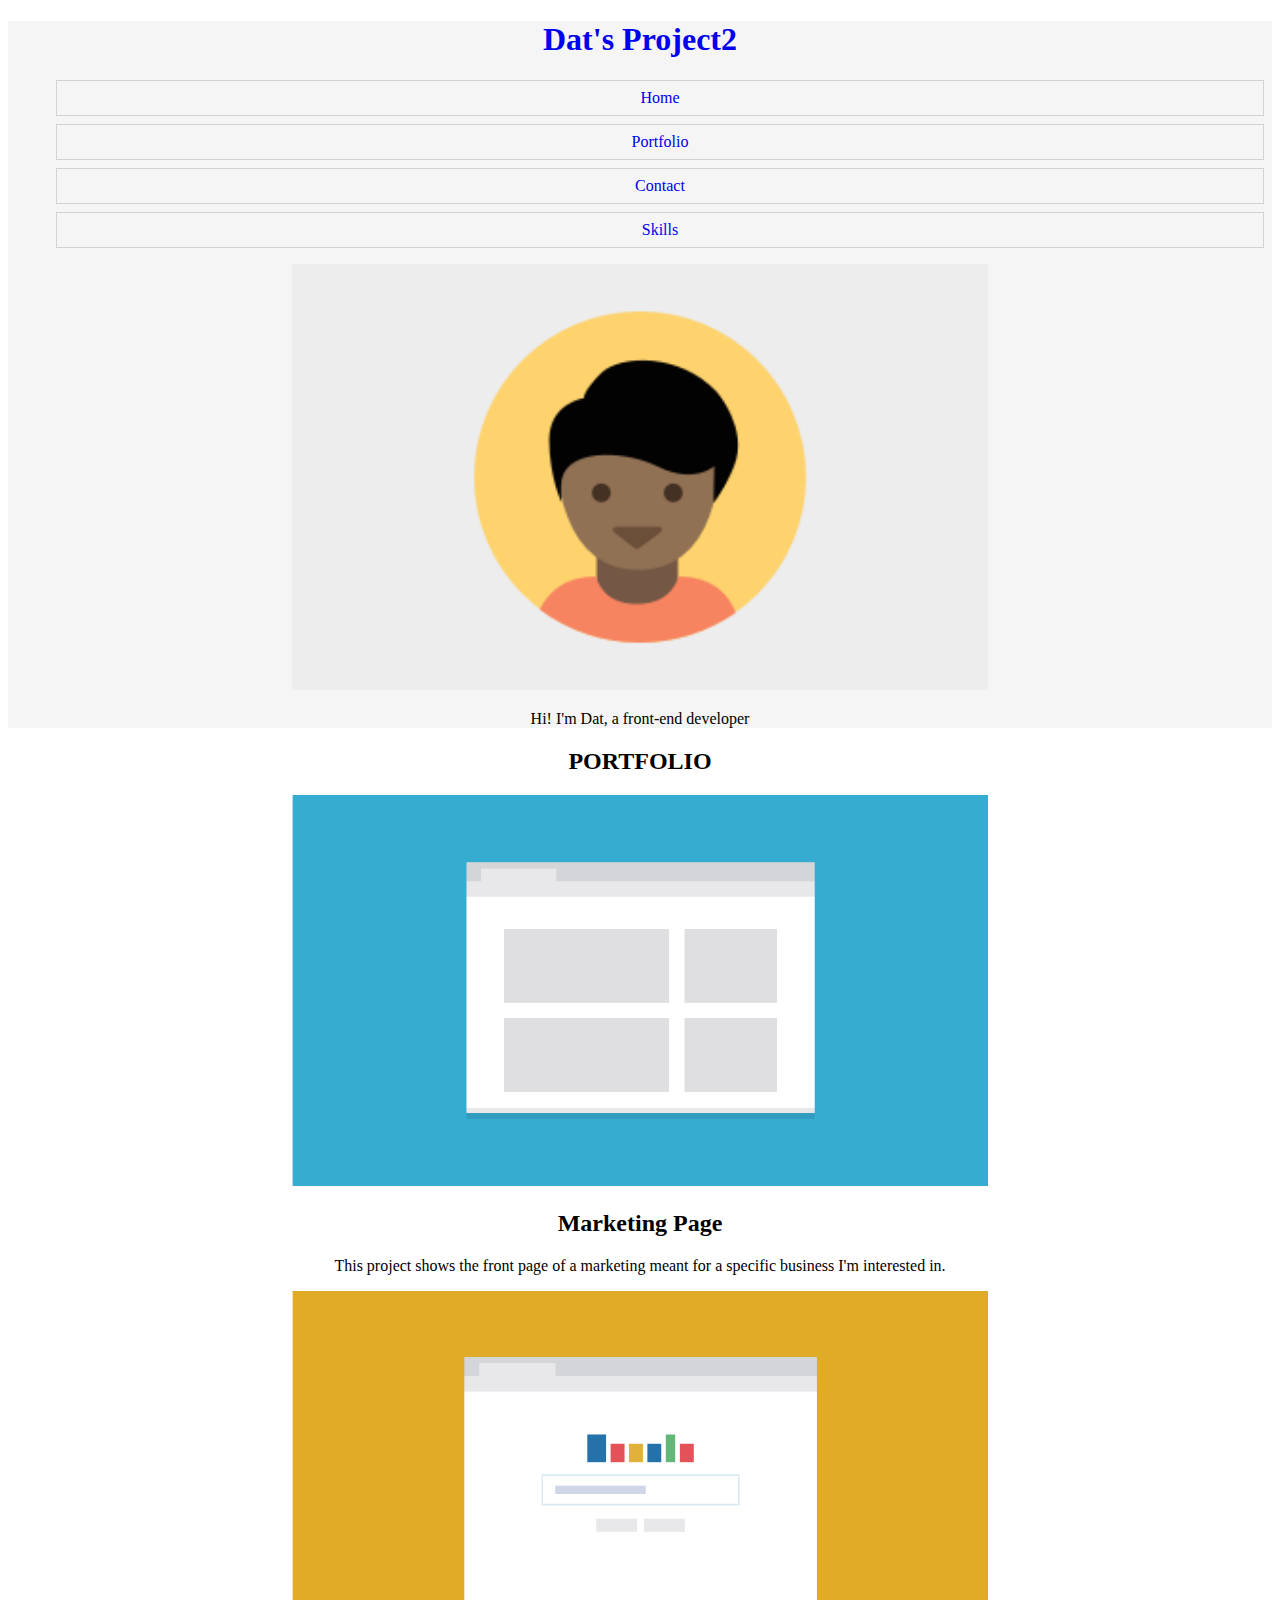
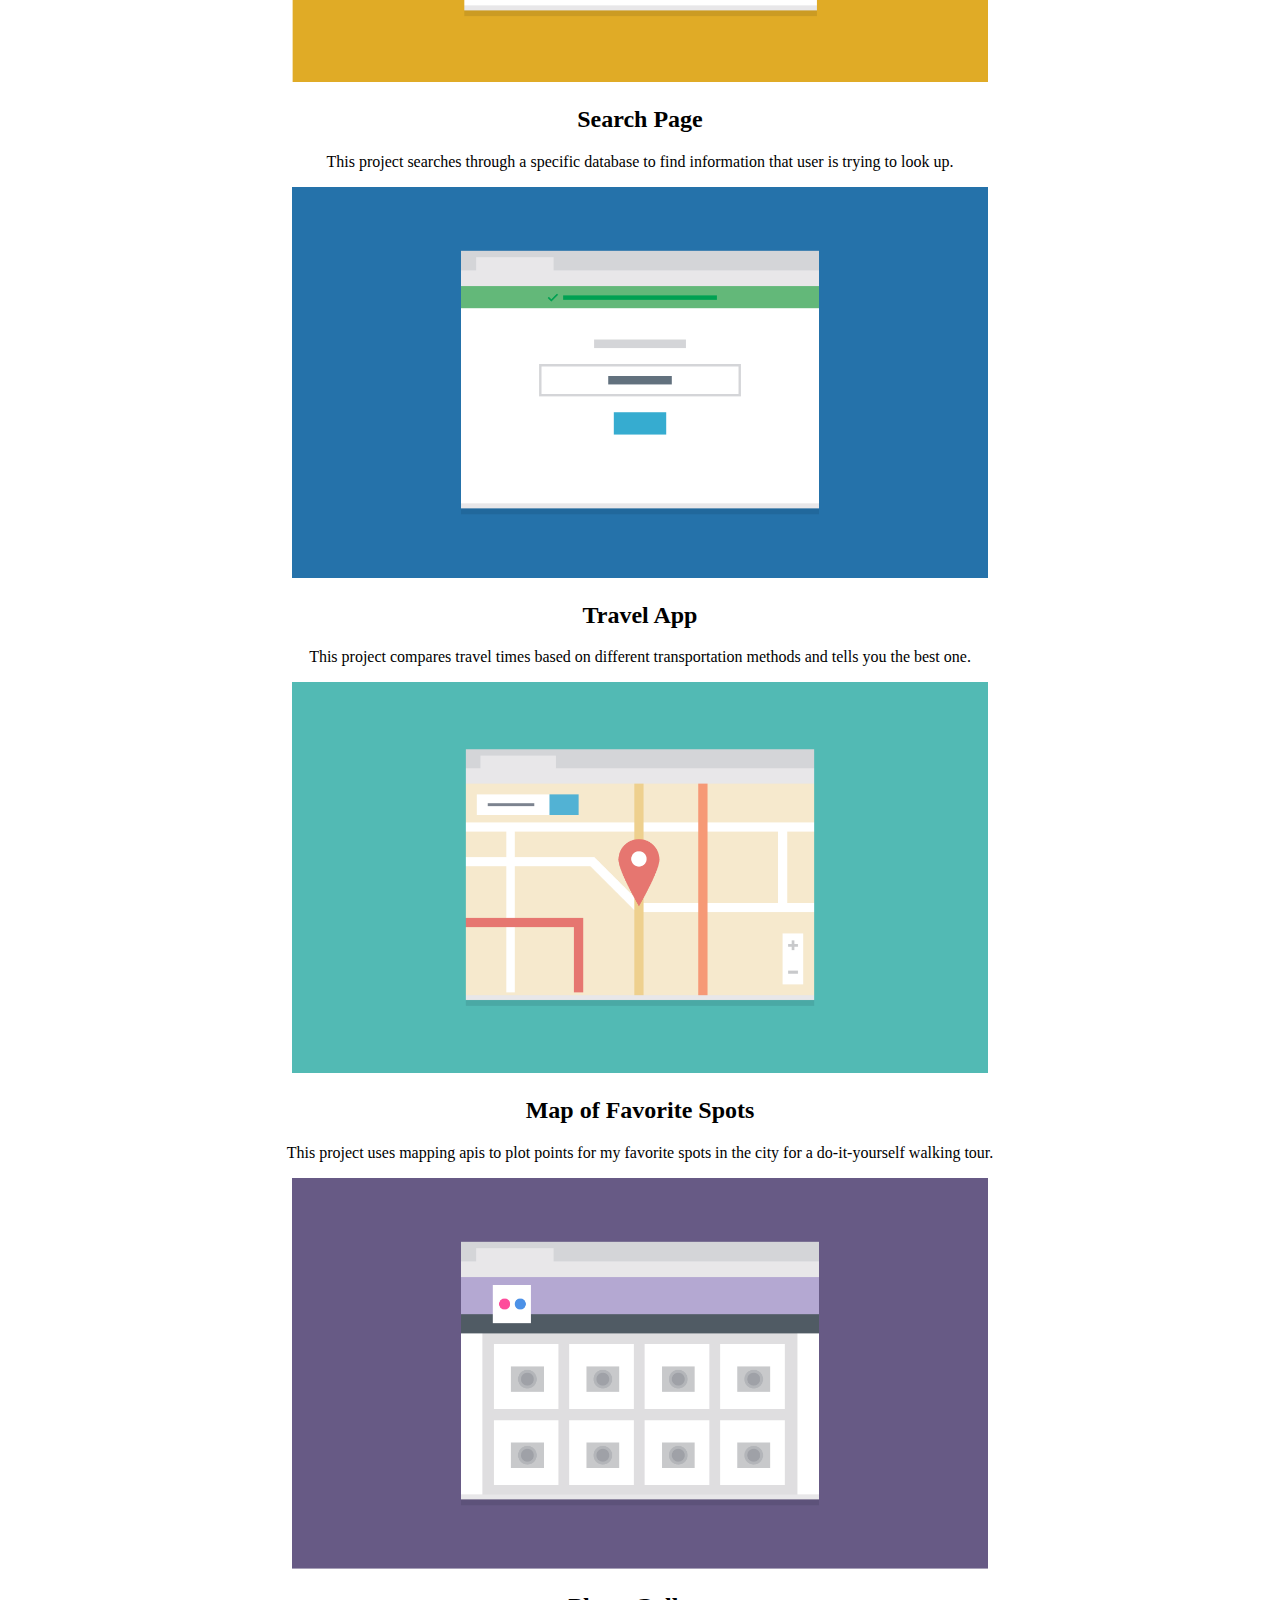
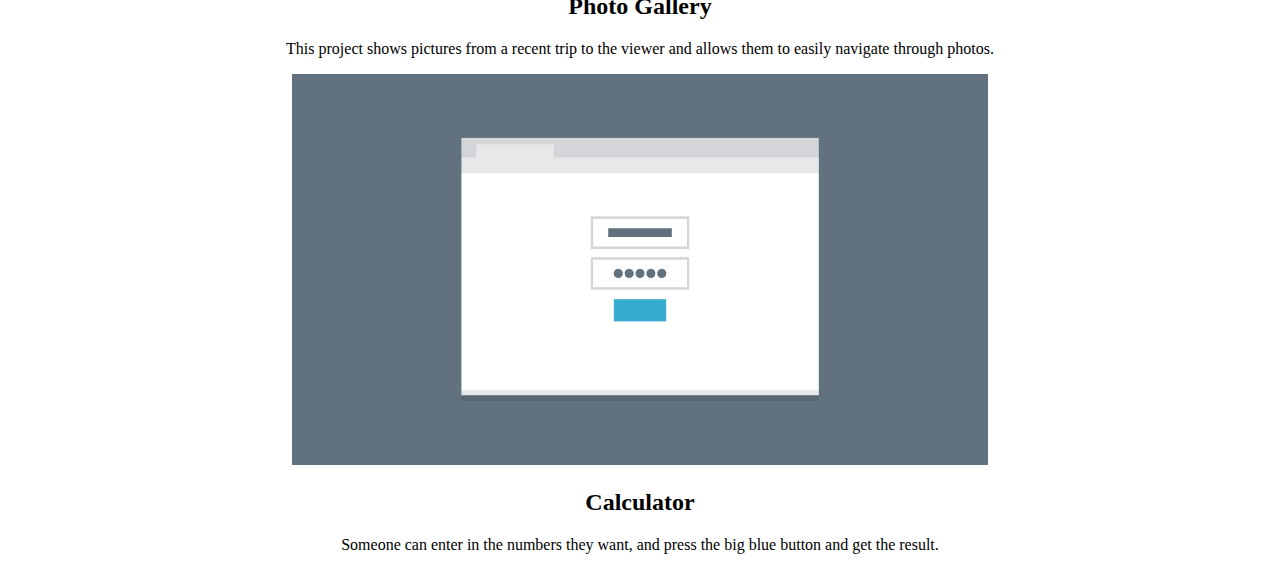
==== Project2-Responsive-layout/index.html @ bc263bbc "Demo" ====
<!DOCTYPE html>
<html lang="en">
<head>
    <meta charset="UTF-8">
    <meta name="viewport" content="width=device-width, initial-scale=1.0">
    <link rel = "stylesheet" type = "text/css" href = "css/style.css" />
    <title>Responsive-Layout-Project2</title>
</head>
<body>
   <header class="head">
    <h1 class="name"><a href="#">Dat's Project2</a></h1>
    <ul class="main-nav">
        <li><a href="#">Home</li>
        <li><a href="#">Portfolio</a></li>
        <li><a href="#">Contact</a></li>
        <li><a href="#">Skills</a></li>
    </ul>
    <img src="images/responsive-layout-profile.png" alt="Profile's picture">
    <p>Hi! I'm Dat, a front-end developer</p>
   </header>

   <main class="col">
    <h2>PORTFOLIO</h2>
    
    <div>
        <img src="images/portfolio-1.png" alt="Marketing">
        <h2>Marketing Page</h2>
        <p>This project shows the front page of a marketing meant for a specific business I'm interested in.</p>
    </div>

    <div>
        <img src="images/portfolio-2.png" alt="Search"/>
        <h2>Search Page</h2>
        <p>This project searches through a specific database to find information that user is trying to look up.</p>
        </div>

    <div>
        <img src="images/portfolio-3.png" alt="Travel"/>
        <h2>Travel App</h2>
        <p>This project compares travel times based on different transportation methods and tells you the best one.</p>
    </div>

    <div>
        <img src="images/portfolio-4.png" alt="Map"/>
        <h2>Map of Favorite Spots</h2>
        <p>This project uses mapping apis to plot points for my favorite spots in the city for a do-it-yourself walking tour.</p>
    </div>

    <div>
        <img src="images/portfolio-5.png" alt="Gallery"/>
        <h2>Photo Gallery</h2>
        <p>This project shows pictures from a recent trip to the viewer and allows them to easily navigate through photos.</p>
    </div>    

    <div>
        <img src="images/portfolio-6.png" alt="Calculator"/>
        <h2>Calculator</h2>
        <p>Someone can enter in the numbers they want, and press the big blue button and get the result.</p>
    </div>
   </main>

   <footer>


   </footer>
</body>
</html>
---- Project2-Responsive-layout/css/style.css ----
header {
   background-color:#F5F5F5;
   text-align:center;
}

.main-nav li {
   display: block;
   padding: 0.5rem;
   border: lightgray solid 1px;
   margin: 0.5rem;
}

a:link {
   text-decoration: none;
}

img {
   width: 55%;
   height: auto;
 }
.col {
   text-align: center;
}
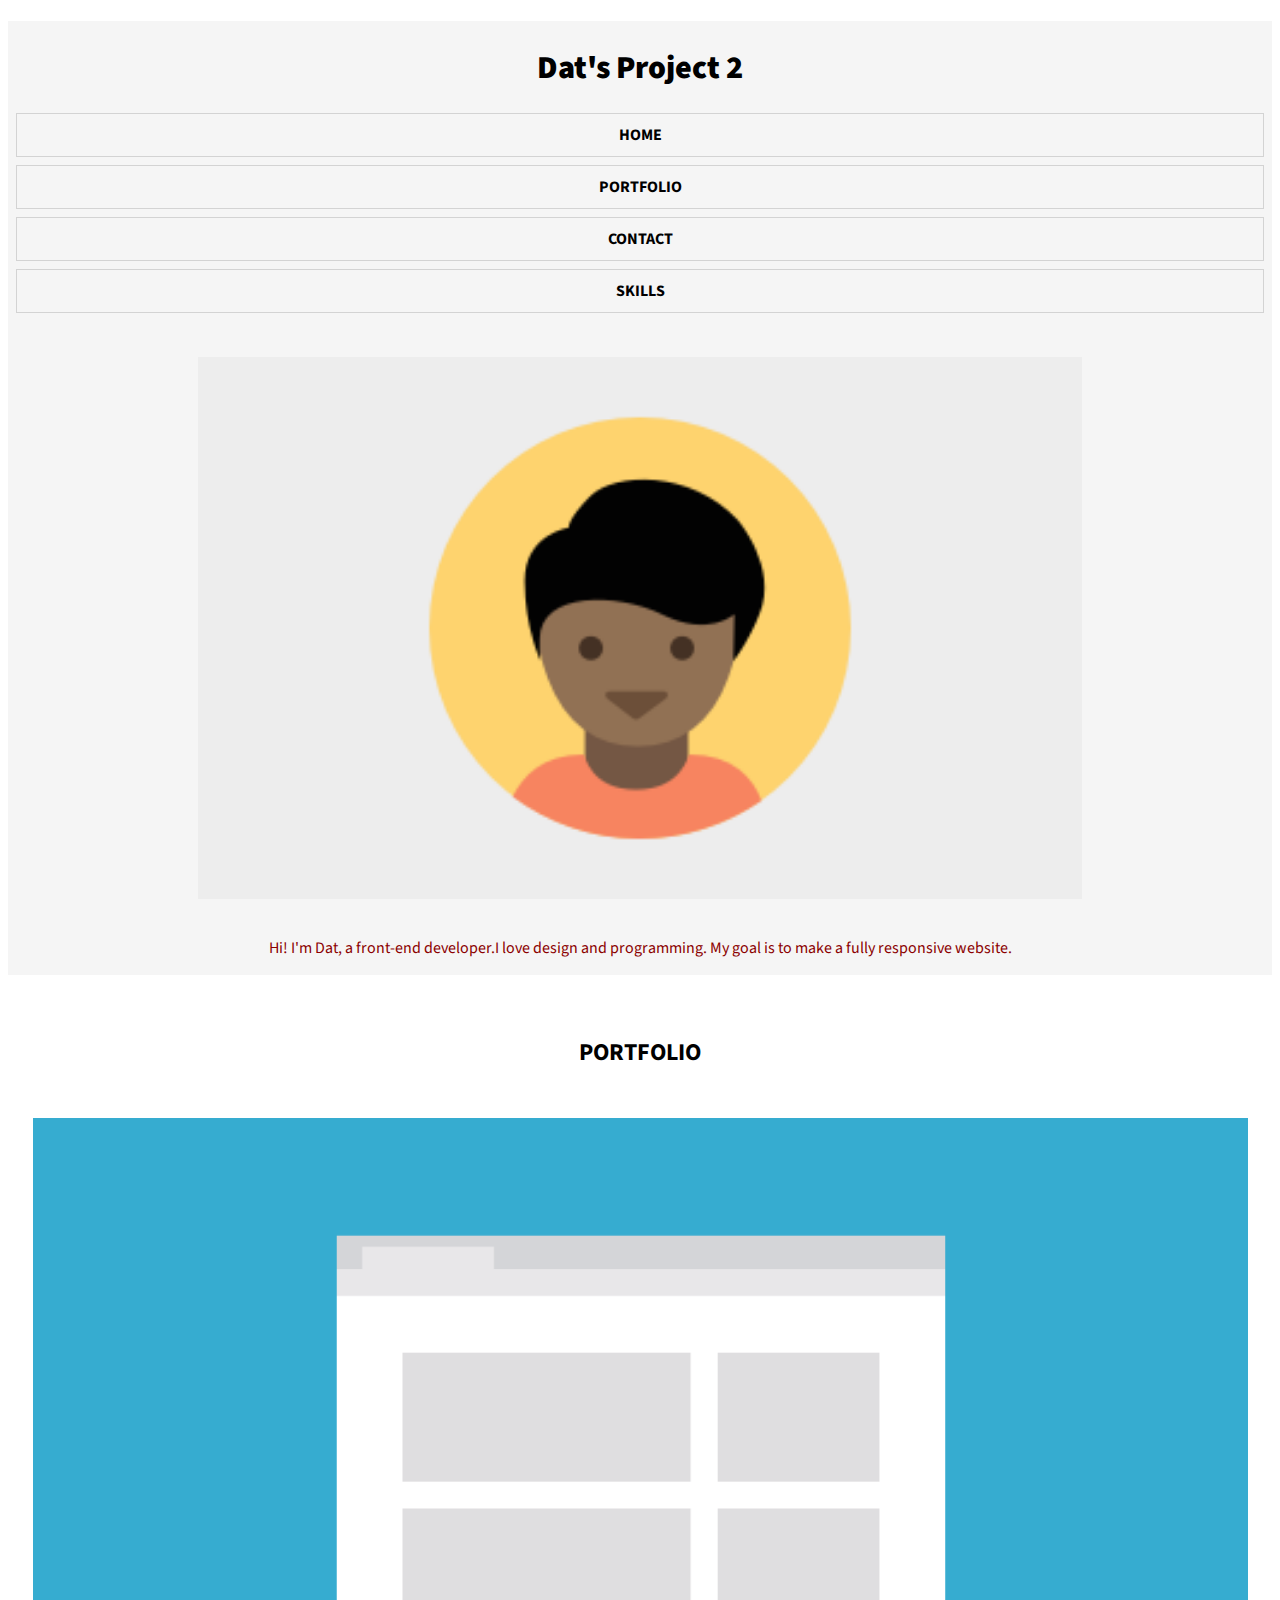
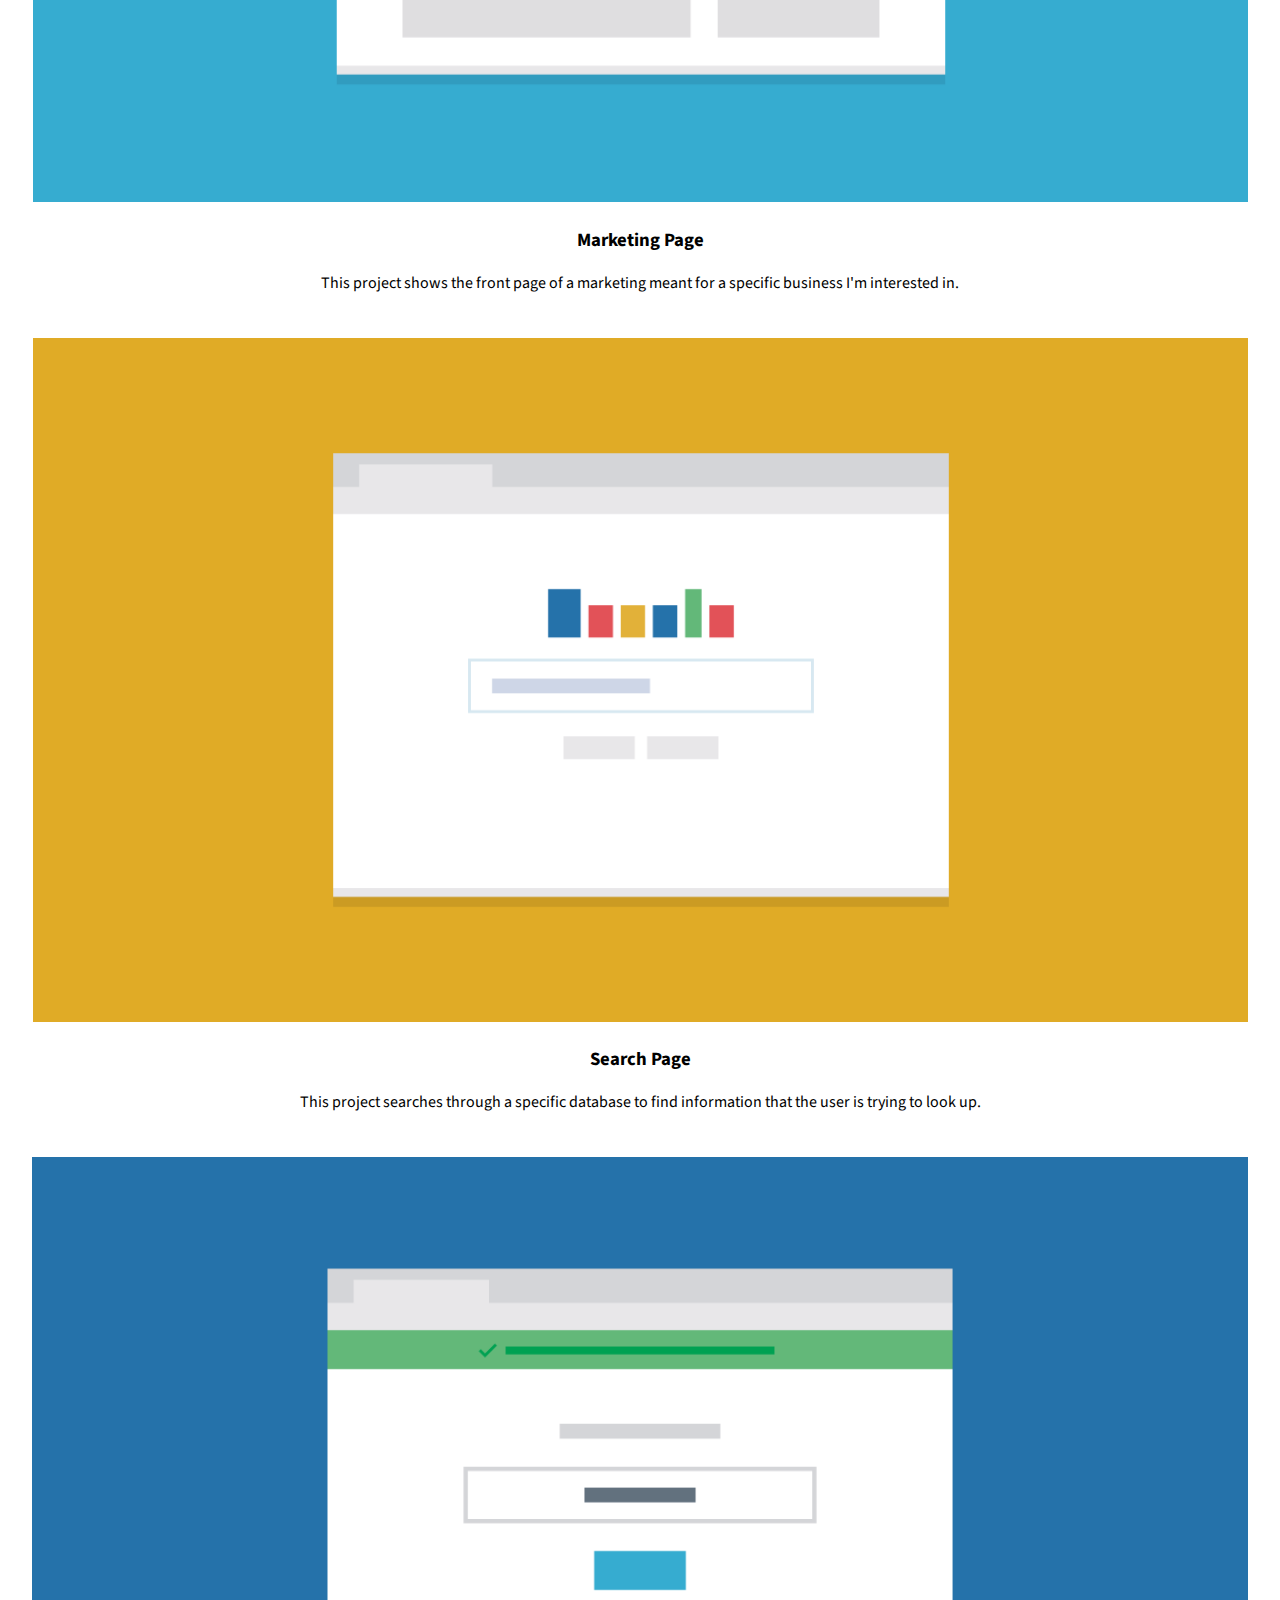
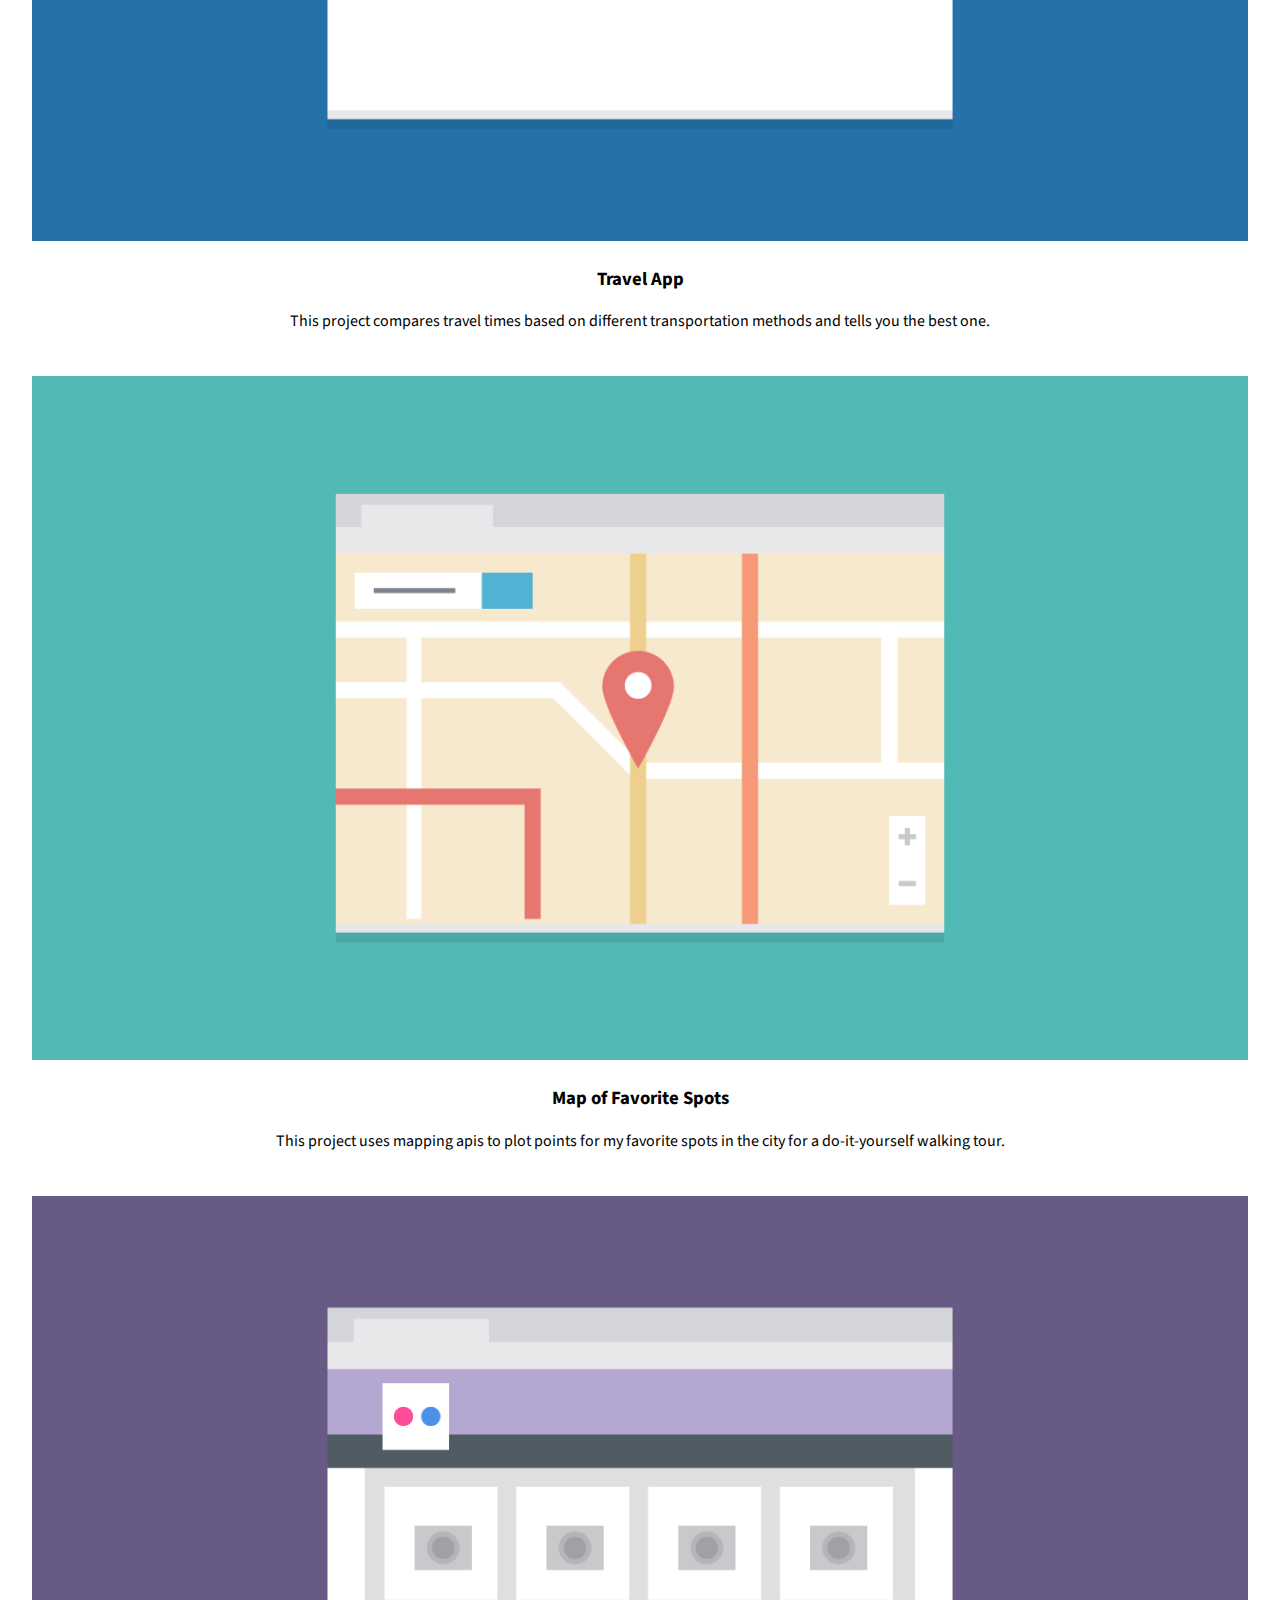
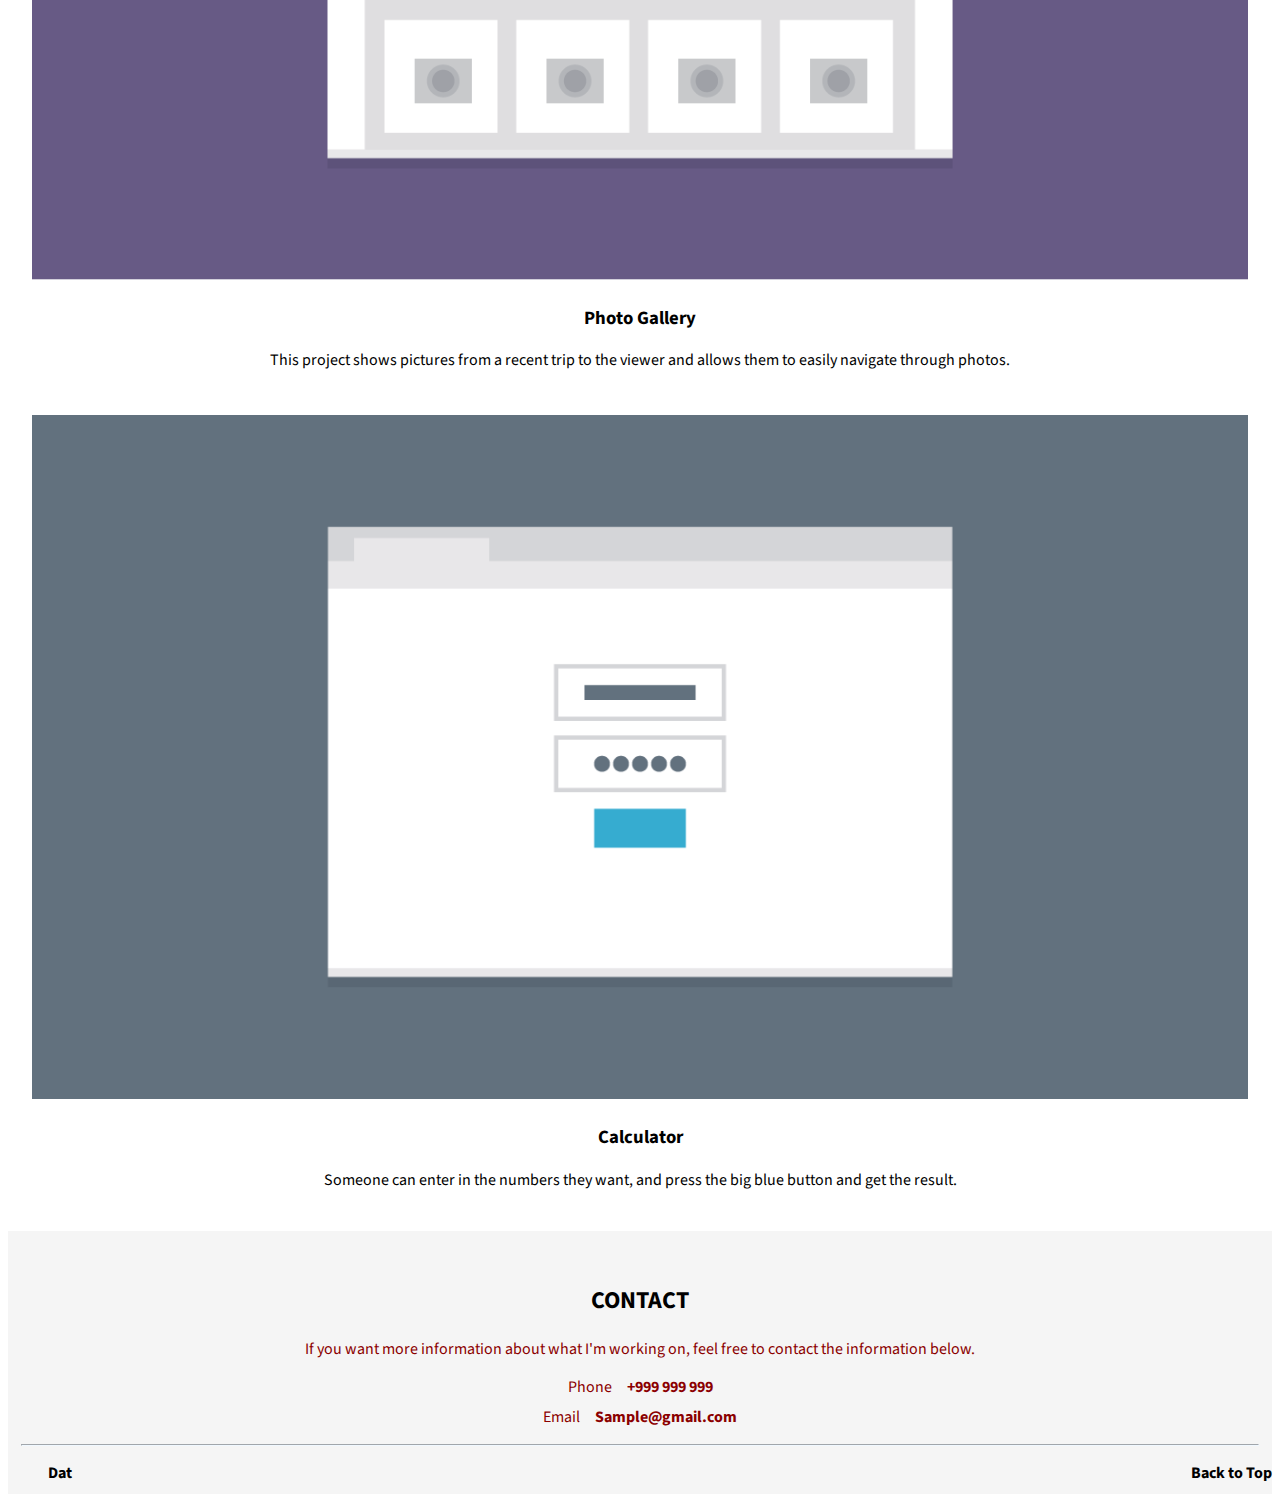
==== commit 5153ace3: "Moblie done" ====
--- a/Project2-Responsive-layout/index.html
+++ b/Project2-Responsive-layout/index.html
@@ -3,65 +3,89 @@
 <head>
     <meta charset="UTF-8">
     <meta name="viewport" content="width=device-width, initial-scale=1.0">
+    <link href="https://fonts.googleapis.com/css2?family=Source+Sans+Pro&display=swap" rel="stylesheet">
     <link rel = "stylesheet" type = "text/css" href = "css/style.css" />
     <title>Responsive-Layout-Project2</title>
 </head>
 <body>
    <header class="head">
-    <h1 class="name"><a href="#">Dat's Project2</a></h1>
-    <ul class="main-nav">
-        <li><a href="#">Home</li>
-        <li><a href="#">Portfolio</a></li>
-        <li><a href="#">Contact</a></li>
-        <li><a href="#">Skills</a></li>
-    </ul>
-    <img src="images/responsive-layout-profile.png" alt="Profile's picture">
-    <p>Hi! I'm Dat, a front-end developer</p>
+    <div class="container">
+        <h1 class="name"><a href="#">Dat's Project 2</a></h1>
+            <nav>
+                <ul class="main-nav">
+                    <li><a href="#">HOME</li>
+                    <li><a href="#">PORTFOLIO</a></li>
+                    <li><a href="#">CONTACT</a></li>
+                    <li><a href="#">SKILLS</a></li>
+                </ul>
+            </nav>
+        <section class="Personal">    
+            <img class="profileImg" src="images/responsive-layout-profile.png" alt="Profile's picture">
+            <p class="aboutMe">Hi! I'm Dat, a front-end developer.I love design and programming. My goal is to make a fully responsive website.</p>
+        </section>   
+    </div>
    </header>
 
    <main class="col">
     <h2>PORTFOLIO</h2>
     
-    <div>
-        <img src="images/portfolio-1.png" alt="Marketing">
-        <h2>Marketing Page</h2>
-        <p>This project shows the front page of a marketing meant for a specific business I'm interested in.</p>
-    </div>
+    <div class="container">
+        <section >
+            <img src="images/portfolio-1.png" alt="Marketing">
+            <h3>Marketing Page</h3>
+            <p>This project shows the front page of a marketing meant for a specific business I'm interested in.</p>
+        </section>
+        
+        <section>
+            <img src="images/portfolio-2.png" alt="Search"/>
+            <h3>Search Page</h3>
+            <p>This project searches through a specific database to find information that the user is trying to look up.</p>
+        </section>
 
-    <div>
-        <img src="images/portfolio-2.png" alt="Search"/>
-        <h2>Search Page</h2>
-        <p>This project searches through a specific database to find information that user is trying to look up.</p>
-        </div>
+        <section>
+            <img src="images/portfolio-3.png" alt="Travel"/>
+            <h3>Travel App</h3>
+            <p>This project compares travel times based on different transportation methods and tells you the best one.</p>
+        </section>
 
-    <div>
-        <img src="images/portfolio-3.png" alt="Travel"/>
-        <h2>Travel App</h2>
-        <p>This project compares travel times based on different transportation methods and tells you the best one.</p>
-    </div>
+        <section>
+            <img src="images/portfolio-4.png" alt="Map"/>
+            <h3>Map of Favorite Spots</h3>
+            <p>This project uses mapping apis to plot points for my favorite spots in the city for a do-it-yourself walking tour.</p>
+        </section>
 
-    <div>
-        <img src="images/portfolio-4.png" alt="Map"/>
-        <h2>Map of Favorite Spots</h2>
-        <p>This project uses mapping apis to plot points for my favorite spots in the city for a do-it-yourself walking tour.</p>
-    </div>
+        <section>
+            <img src="images/portfolio-5.png" alt="Gallery"/>
+            <h3>Photo Gallery</h3>
+            <p>This project shows pictures from a recent trip to the viewer and allows them to easily navigate through photos.</p>
+        </section>
 
-    <div>
-        <img src="images/portfolio-5.png" alt="Gallery"/>
-        <h2>Photo Gallery</h2>
-        <p>This project shows pictures from a recent trip to the viewer and allows them to easily navigate through photos.</p>
-    </div>    
-
-    <div>
-        <img src="images/portfolio-6.png" alt="Calculator"/>
-        <h2>Calculator</h2>
-        <p>Someone can enter in the numbers they want, and press the big blue button and get the result.</p>
+        <section>
+            <img src="images/portfolio-6.png" alt="Calculator"/>
+            <h3>Calculator</h3>
+            <p>Someone can enter in the numbers they want, and press the big blue button and get the result.</p>
+        </section>
     </div>
    </main>
 
-   <footer>
-
-
+   <footer class="foot">
+    <h2>CONTACT</h2>
+        <p class ="colorOfFoot pPadding">If you want more information about what I'm working on, feel free to contact the information below.</p>
+        <nav>
+            <ul class="foot-nav colorOfFoot">
+                <li>Phone &nbsp &nbsp <span class ="phone">+999 999 999</span></li>
+                <li>Email &nbsp &nbsp <span class ="email">Sample@gmail.com</span></li>   
+            </ul>
+        </nav>
+    <hr id="line">
+        <section>
+            <nav>
+                <ul class ="lastSection" >
+                    <li id="leftside"><a href="#"></a>Dat</li>
+                    <li id = "rightside"><a href="#"></a>Back to Top</li>
+                </ul>
+            </nav>
+        </section>
    </footer>
 </body>
 </html>--- a/Project2-Responsive-layout/css/style.css
+++ b/Project2-Responsive-layout/css/style.css
@@ -1,23 +1,103 @@
-header {
+* {
+   box-sizing: border-box;
+}
+/* Mobile layout */
+
+/* Header Section */
+h1.name{
+   padding-top:1.5rem;
+}
+body {
+   font-family: 'Source Sans Pro', sans-serif;
+}
+
+.head {
    background-color:#F5F5F5;
    text-align:center;
 }
 
 .main-nav li {
-   display: block;
-   padding: 0.5rem;
+   display: block ;
+   padding: 10px ;
    border: lightgray solid 1px;
    margin: 0.5rem;
+   float: center;
 }
 
+.main-nav {
+   padding: 0;
+}
 a:link {
    text-decoration: none;
+   color: black;
+   font-weight: bolder;
 }
 
-img {
-   width: 55%;
-   height: auto;
+.profileImg { 
+   width: 70%;
+}
+.aboutMe {
+  color: darkred;
+  padding: 1rem;
+}
+
+/* Main section */
+.container img {
+   max-width: 100%;
+   margin-top: 1.75rem;
  }
 .col {
    text-align: center;
-}+   padding: 1.5rem
+}
+
+/* Footer Section */
+.foot {
+   background-color:#F5F5F5;
+   text-align:center;
+   padding-bottom: 2rem;
+   padding-top:2rem;
+}
+
+.foot-nav li {
+   display: block ;
+   margin: 0.5rem;
+   
+}
+.foot-nav {
+   padding-left:0;
+}
+.pPadding {
+   padding: 0 2rem;
+}
+.colorOfFoot {
+   color: darkred;
+}
+
+.phone,
+.email {
+   font-weight: bolder
+}
+
+#line{
+   width: 98%;
+   border-color: aliceblue;
+}
+.lastSection li {
+   display: inline;
+   text-decoration: none;
+   font-weight: bolder;
+}
+#leftside {
+   float:left;
+}
+#rightside {
+   float: right;
+}
+/* Clearfix */
+
+.clearfix::after {
+   content: "";
+   clear: both;
+   display: table;
+ }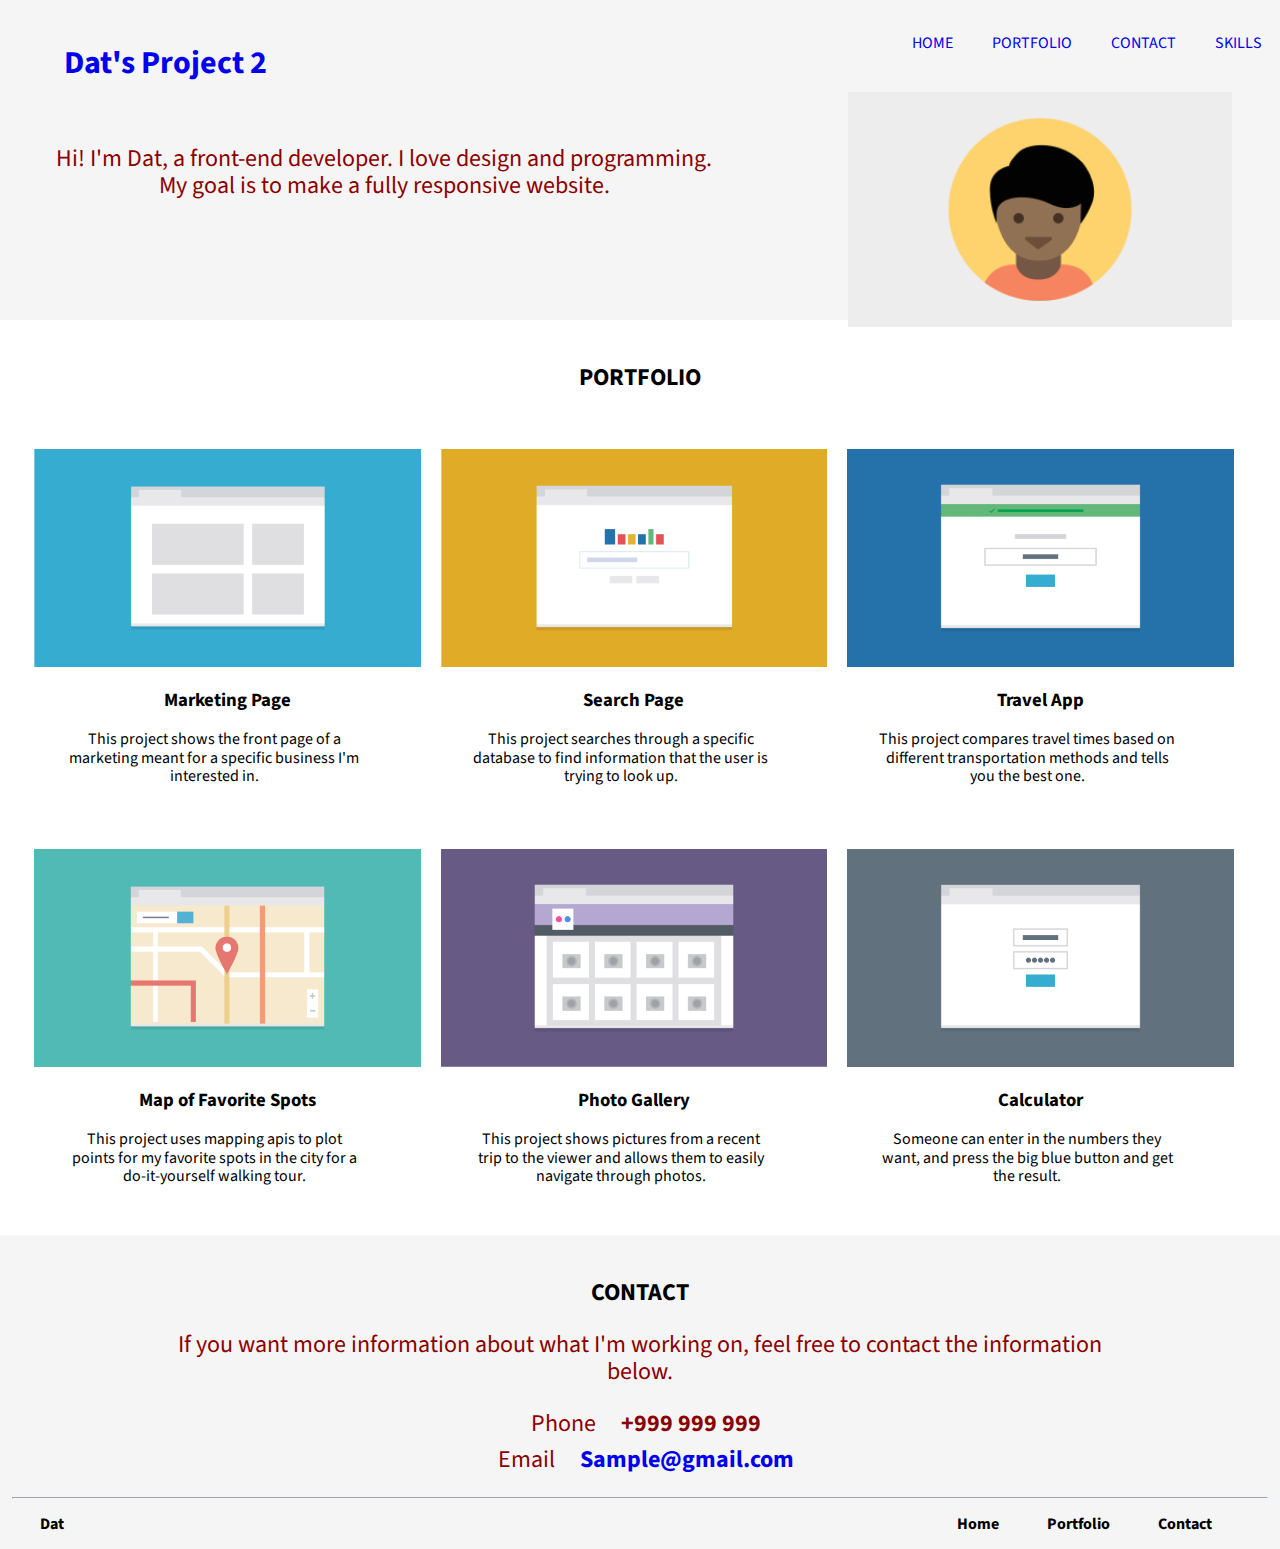
==== commit 750f65c7: "80 % done" ====
--- a/Project2-Responsive-layout/index.html
+++ b/Project2-Responsive-layout/index.html
@@ -4,12 +4,13 @@
     <meta charset="UTF-8">
     <meta name="viewport" content="width=device-width, initial-scale=1.0">
     <link href="https://fonts.googleapis.com/css2?family=Source+Sans+Pro&display=swap" rel="stylesheet">
+    <link rel="stylesheet" href="css/normalize.css">
     <link rel = "stylesheet" type = "text/css" href = "css/style.css" />
     <title>Responsive-Layout-Project2</title>
 </head>
 <body>
    <header class="head">
-    <div class="container">
+    <div class="container clearfix">
         <h1 class="name"><a href="#">Dat's Project 2</a></h1>
             <nav>
                 <ul class="main-nav">
@@ -19,73 +20,83 @@
                     <li><a href="#">SKILLS</a></li>
                 </ul>
             </nav>
-        <section class="Personal">    
+        <div class="Personal clearfix">    
             <img class="profileImg" src="images/responsive-layout-profile.png" alt="Profile's picture">
-            <p class="aboutMe">Hi! I'm Dat, a front-end developer.I love design and programming. My goal is to make a fully responsive website.</p>
-        </section>   
+            <p class="aboutMe ">Hi! I'm Dat, a front-end developer. I love design and programming. My goal is to make a fully responsive website.</p>
+        </div>   
     </div>
    </header>
 
-   <main class="col">
-    <h2>PORTFOLIO</h2>
-    
-    <div class="container">
-        <section >
+   <main class="centerMobile clearfix">
+    <div> 
+        <h2 id="portfolio">PORTFOLIO</h2>
+    </div>  
+    <div class="container  ">
+        <section class ="row">
             <img src="images/portfolio-1.png" alt="Marketing">
             <h3>Marketing Page</h3>
             <p>This project shows the front page of a marketing meant for a specific business I'm interested in.</p>
         </section>
         
-        <section>
+        <section class ="row">
             <img src="images/portfolio-2.png" alt="Search"/>
             <h3>Search Page</h3>
             <p>This project searches through a specific database to find information that the user is trying to look up.</p>
         </section>
 
-        <section>
+        <section class ="row">
             <img src="images/portfolio-3.png" alt="Travel"/>
             <h3>Travel App</h3>
             <p>This project compares travel times based on different transportation methods and tells you the best one.</p>
         </section>
 
-        <section>
+        <section class ="row">
             <img src="images/portfolio-4.png" alt="Map"/>
             <h3>Map of Favorite Spots</h3>
             <p>This project uses mapping apis to plot points for my favorite spots in the city for a do-it-yourself walking tour.</p>
         </section>
 
-        <section>
+        <section class ="row">
             <img src="images/portfolio-5.png" alt="Gallery"/>
             <h3>Photo Gallery</h3>
             <p>This project shows pictures from a recent trip to the viewer and allows them to easily navigate through photos.</p>
         </section>
 
-        <section>
+        <section class ="row">
             <img src="images/portfolio-6.png" alt="Calculator"/>
             <h3>Calculator</h3>
             <p>Someone can enter in the numbers they want, and press the big blue button and get the result.</p>
         </section>
-    </div>
+    </div> 
    </main>
 
-   <footer class="foot">
-    <h2>CONTACT</h2>
-        <p class ="colorOfFoot pPadding">If you want more information about what I'm working on, feel free to contact the information below.</p>
-        <nav>
-            <ul class="foot-nav colorOfFoot">
-                <li>Phone &nbsp &nbsp <span class ="phone">+999 999 999</span></li>
-                <li>Email &nbsp &nbsp <span class ="email">Sample@gmail.com</span></li>   
-            </ul>
-        </nav>
-    <hr id="line">
-        <section>
+
+
+   <footer >
+    <div class="contact">
+        <h2>CONTACT</h2>
+            <p class ="colorOfText">If you want more information about what I'm working on, feel free to contact the information below.</p>
             <nav>
-                <ul class ="lastSection" >
-                    <li id="leftside"><a href="#"></a>Dat</li>
-                    <li id = "rightside"><a href="#"></a>Back to Top</li>
+                <ul class="information colorOfText">
+                    <li>Phone &nbsp; &nbsp; <span class ="phone">+999 999 999</span></li>
+                    <li>Email &nbsp; &nbsp; <a href="mailto:Sample@gmail.com" target="_blank"> <span class ="email">Sample@gmail.com</span></a></li>   
                 </ul>
             </nav>
-        </section>
+        <hr id="line">
+    
+        <div class="contact fly"> 
+            <nav >
+                <ul class ="lastSection" >
+                    <li class ="leftSide"><a href="#"></a>Dat</li>
+                    <li class ="rightSide" id ="hide"><a href="#"></a>Back to Top</li>
+                    <li class ="rightSide" id ="largeRight"><a href="#"></a>Contact</li>
+                    <li class ="rightSide" id ="largeRight"><a href="#"></a>Portfolio</li>
+                    <li class ="rightSide" id ="largeRight" ><a href="#"></a>Home</li>
+                </ul>
+            </nav>
+        </div>
+    </div >    
    </footer>
+   
 </body>
 </html>--- a/Project2-Responsive-layout/css/style.css
+++ b/Project2-Responsive-layout/css/style.css
@@ -4,16 +4,16 @@
 /* Mobile layout */
 
 /* Header Section */
+body {
+   font-family: 'Source Sans Pro', sans-serif;
+}
 h1.name{
    padding-top:1.5rem;
 }
-body {
-   font-family: 'Source Sans Pro', sans-serif;
-}
-
 .head {
    background-color:#F5F5F5;
    text-align:center;
+   padding-top: 1.3rem;
 }
 
 .main-nav li {
@@ -29,7 +29,11 @@
 }
 a:link {
    text-decoration: none;
-   color: black;
+   color: rgb(46, 42, 42)
+   font-weight: bolder;
+}
+a:visited {
+   color: rgb(46, 42, 42);
    font-weight: bolder;
 }
 
@@ -46,54 +50,147 @@
    max-width: 100%;
    margin-top: 1.75rem;
  }
-.col {
+.centerMobile {
    text-align: center;
    padding: 1.5rem
 }
 
 /* Footer Section */
-.foot {
+.contact {
    background-color:#F5F5F5;
    text-align:center;
-   padding-bottom: 2rem;
-   padding-top:2rem;
-}
-
-.foot-nav li {
+   padding: 1.5rem 0;
+   
+}
+
+.information li {
    display: block ;
    margin: 0.5rem;
    
 }
-.foot-nav {
+.information {
    padding-left:0;
 }
-.pPadding {
-   padding: 0 2rem;
-}
-.colorOfFoot {
+.colorOfText {
    color: darkred;
+   padding-left:0.8rem;
 }
 
 .phone,
 .email {
    font-weight: bolder
 }
-
 #line{
    width: 98%;
    border-color: aliceblue;
+}
+.fly{
+   padding: 0 20px 10px 0;
+
 }
 .lastSection li {
    display: inline;
    text-decoration: none;
    font-weight: bolder;
-}
-#leftside {
+   
+}
+.leftSide {
    float:left;
 }
-#rightside {
+.rightSide {
    float: right;
 }
+#largeRight {
+   display:none;
+}
+
+
+/* 768 Display */
+@media (min-width:768px) {
+   .main-nav li {
+      display: inline-block;
+      border:none;
+   }
+   .Personal {
+      position: relative;
+      padding: 5rem;
+   }
+   .aboutMe{
+      position: absolute;
+      left: 2.5rem;
+      bottom:2rem;
+      width: 55%;
+      font-size: 1.5rem;
+   }
+   .profileImg {
+      position: absolute;
+      width: 30%;
+      bottom: 2rem;
+      right: 2.5rem;
+   }
+
+   .row {
+      float: left;
+      width: 50%;
+      padding: 10px;
+   }
+   .row p {
+      width: 85%;
+      text-align: center;
+      padding-left: 2rem;
+   }
+
+   .colorOfText {
+      font-size:1.5rem;
+   
+   }
+   #hide {
+      display:none;
+   }
+   #largeRight{
+      display:inline;
+      margin-right: 3rem;
+   }
+}
+
+
+/* 1024 Display */
+@media (min-width: 1024px) {
+   .head {
+      position:relative;
+      padding: 5rem 0;
+   }
+   .name {
+      position:absolute;
+      top:0;
+      left: 4rem;
+   }
+   .main-nav {
+      position: absolute;
+      top:0;
+      right:0;
+   }
+   .profileImg {
+      position: absolute;
+      top:-1rem;
+      right: 3rem;
+   }
+   .aboutMe {
+      position: absolute;
+      left:2rem;
+      bottom:0;
+   }
+   .row {
+      float: left;
+      width: 33%;
+      padding: 10px;
+   }
+   p.colorOfText{
+      padding-left: 10rem;
+      padding-right: 10rem;
+   }
+}
+
 /* Clearfix */
 
 .clearfix::after {
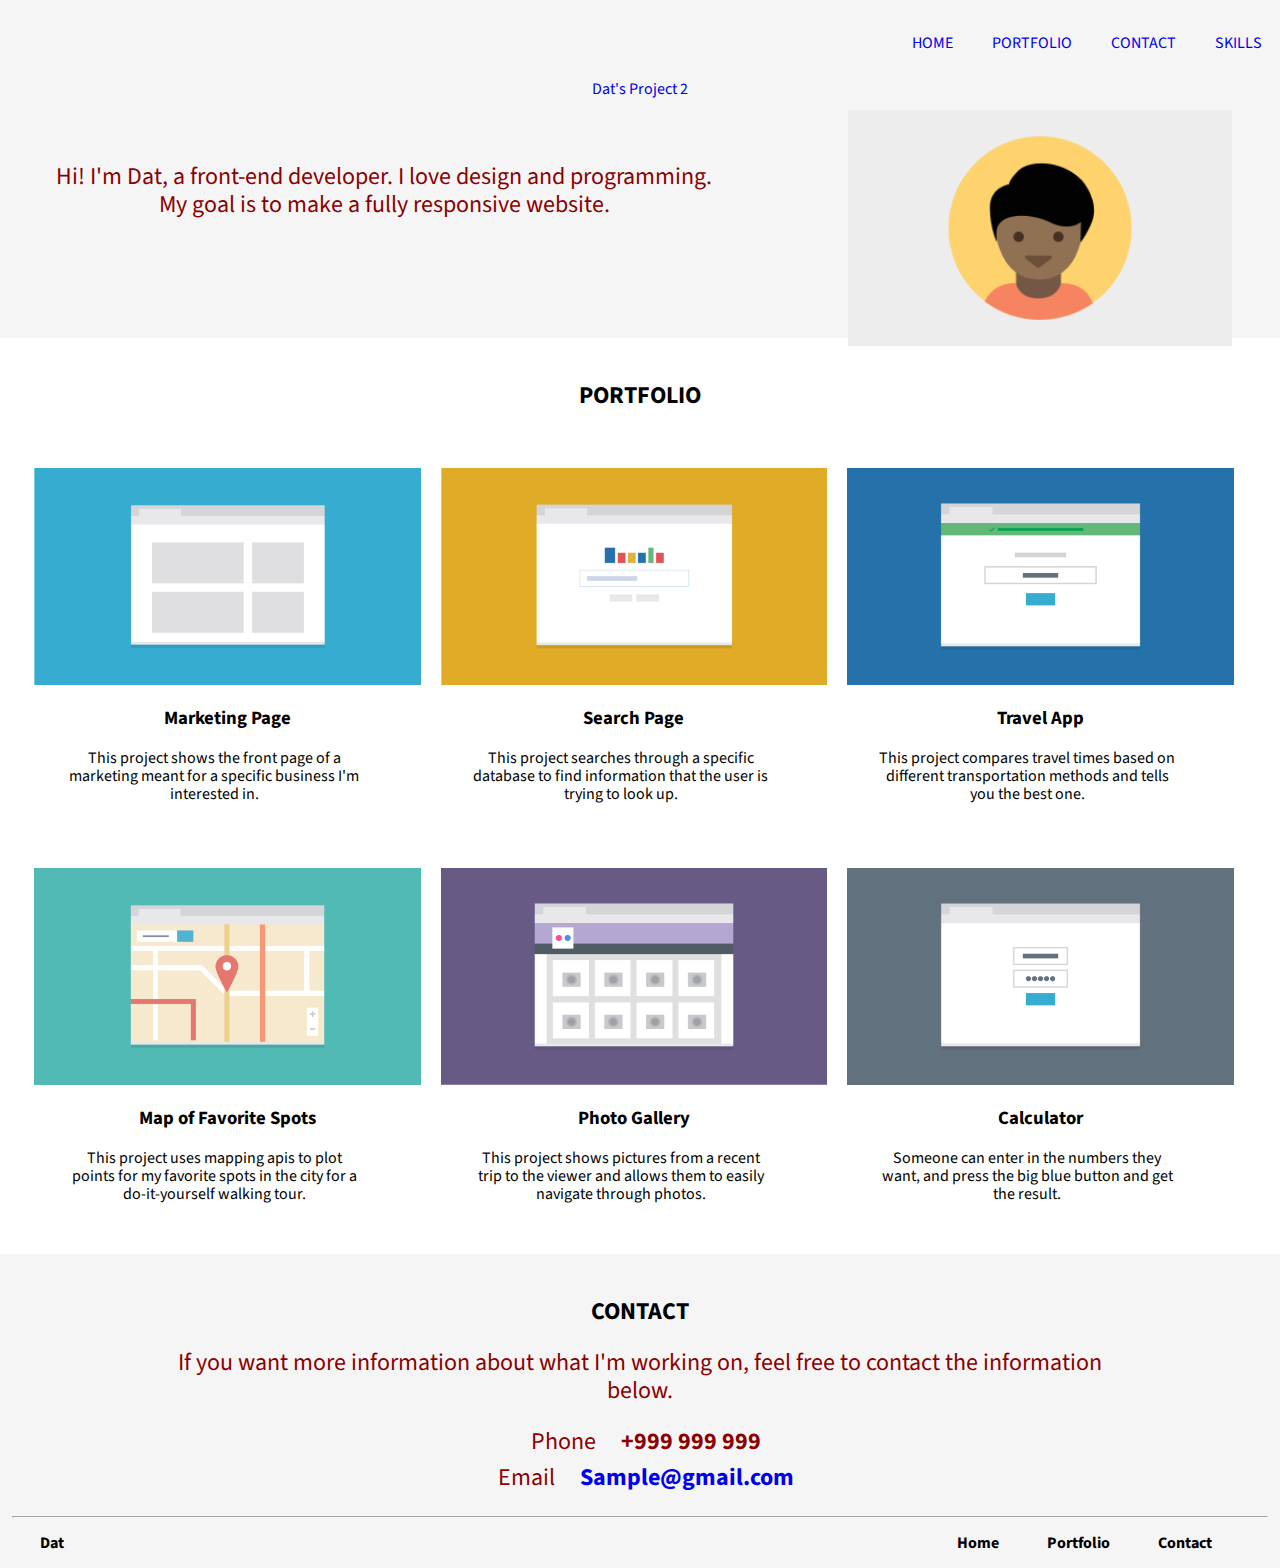
==== commit ff1870f8: "Footer problem" ====
--- a/Project2-Responsive-layout/index.html
+++ b/Project2-Responsive-layout/index.html
@@ -9,14 +9,14 @@
     <title>Responsive-Layout-Project2</title>
 </head>
 <body>
-   <header class="head">
+   <header class="head" >
     <div class="container clearfix">
-        <h1 class="name"><a href="#">Dat's Project 2</a></h1>
-            <nav>
+        <h1 class="name"></h1><a href="#">Dat's Project 2</a></h1>
+            <nav  id="homePage">
                 <ul class="main-nav">
-                    <li><a href="#">HOME</li>
-                    <li><a href="#">PORTFOLIO</a></li>
-                    <li><a href="#">CONTACT</a></li>
+                    <li><a href="#homePage">HOME</a></li>
+                    <li><a href="#portfolio">PORTFOLIO</a></li>
+                    <li><a href="#contact">CONTACT</a></li>
                     <li><a href="#">SKILLS</a></li>
                 </ul>
             </nav>
@@ -73,7 +73,7 @@
 
 
    <footer >
-    <div class="contact">
+    <div id="contact" >
         <h2>CONTACT</h2>
             <p class ="colorOfText">If you want more information about what I'm working on, feel free to contact the information below.</p>
             <nav>
@@ -84,14 +84,14 @@
             </nav>
         <hr id="line">
     
-        <div class="contact fly"> 
+        <div class="space " id = "contact "> 
             <nav >
                 <ul class ="lastSection" >
                     <li class ="leftSide"><a href="#"></a>Dat</li>
-                    <li class ="rightSide" id ="hide"><a href="#"></a>Back to Top</li>
-                    <li class ="rightSide" id ="largeRight"><a href="#"></a>Contact</li>
-                    <li class ="rightSide" id ="largeRight"><a href="#"></a>Portfolio</li>
-                    <li class ="rightSide" id ="largeRight" ><a href="#"></a>Home</li>
+                    <li class ="rightSide" id ="hide"><a href="#homePage"></a>Back to Top</li>
+                    <li class ="rightSide" id ="largeRight"><a href="#contact"></a>Contact</li>
+                    <li class ="rightSide" id ="largeRight"><a href="#portfolio"></a>Portfolio</li>
+                    <li class ="rightSide" id ="largeRight" ><a href="#homePage"></a>Home</li>
                 </ul>
             </nav>
         </div>
--- a/Project2-Responsive-layout/css/style.css
+++ b/Project2-Responsive-layout/css/style.css
@@ -56,11 +56,10 @@
 }
 
 /* Footer Section */
-.contact {
+#contact {
    background-color:#F5F5F5;
    text-align:center;
    padding: 1.5rem 0;
-   
 }
 
 .information li {
@@ -84,7 +83,7 @@
    width: 98%;
    border-color: aliceblue;
 }
-.fly{
+.space{
    padding: 0 20px 10px 0;
 
 }
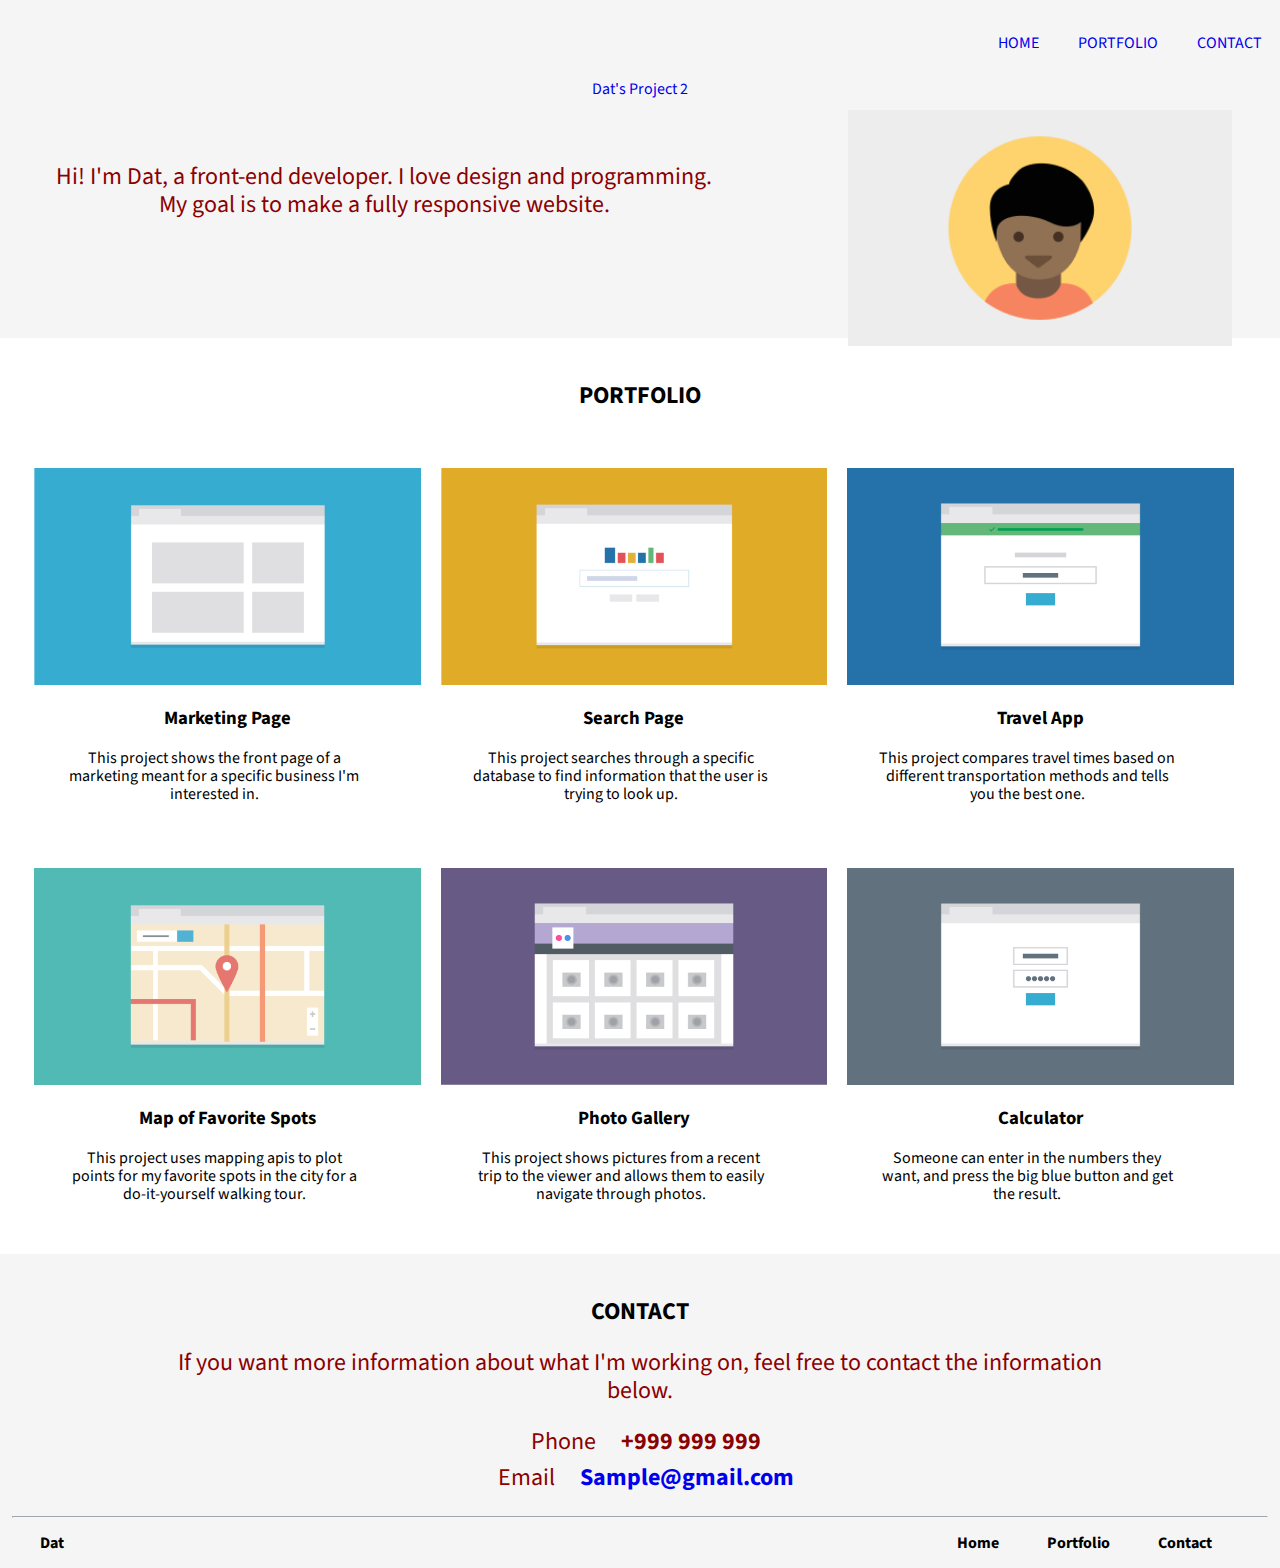
==== commit 58bc1447: "Footer problem" ====
--- a/Project2-Responsive-layout/index.html
+++ b/Project2-Responsive-layout/index.html
@@ -17,7 +17,6 @@
                     <li><a href="#homePage">HOME</a></li>
                     <li><a href="#portfolio">PORTFOLIO</a></li>
                     <li><a href="#contact">CONTACT</a></li>
-                    <li><a href="#">SKILLS</a></li>
                 </ul>
             </nav>
         <div class="Personal clearfix">    
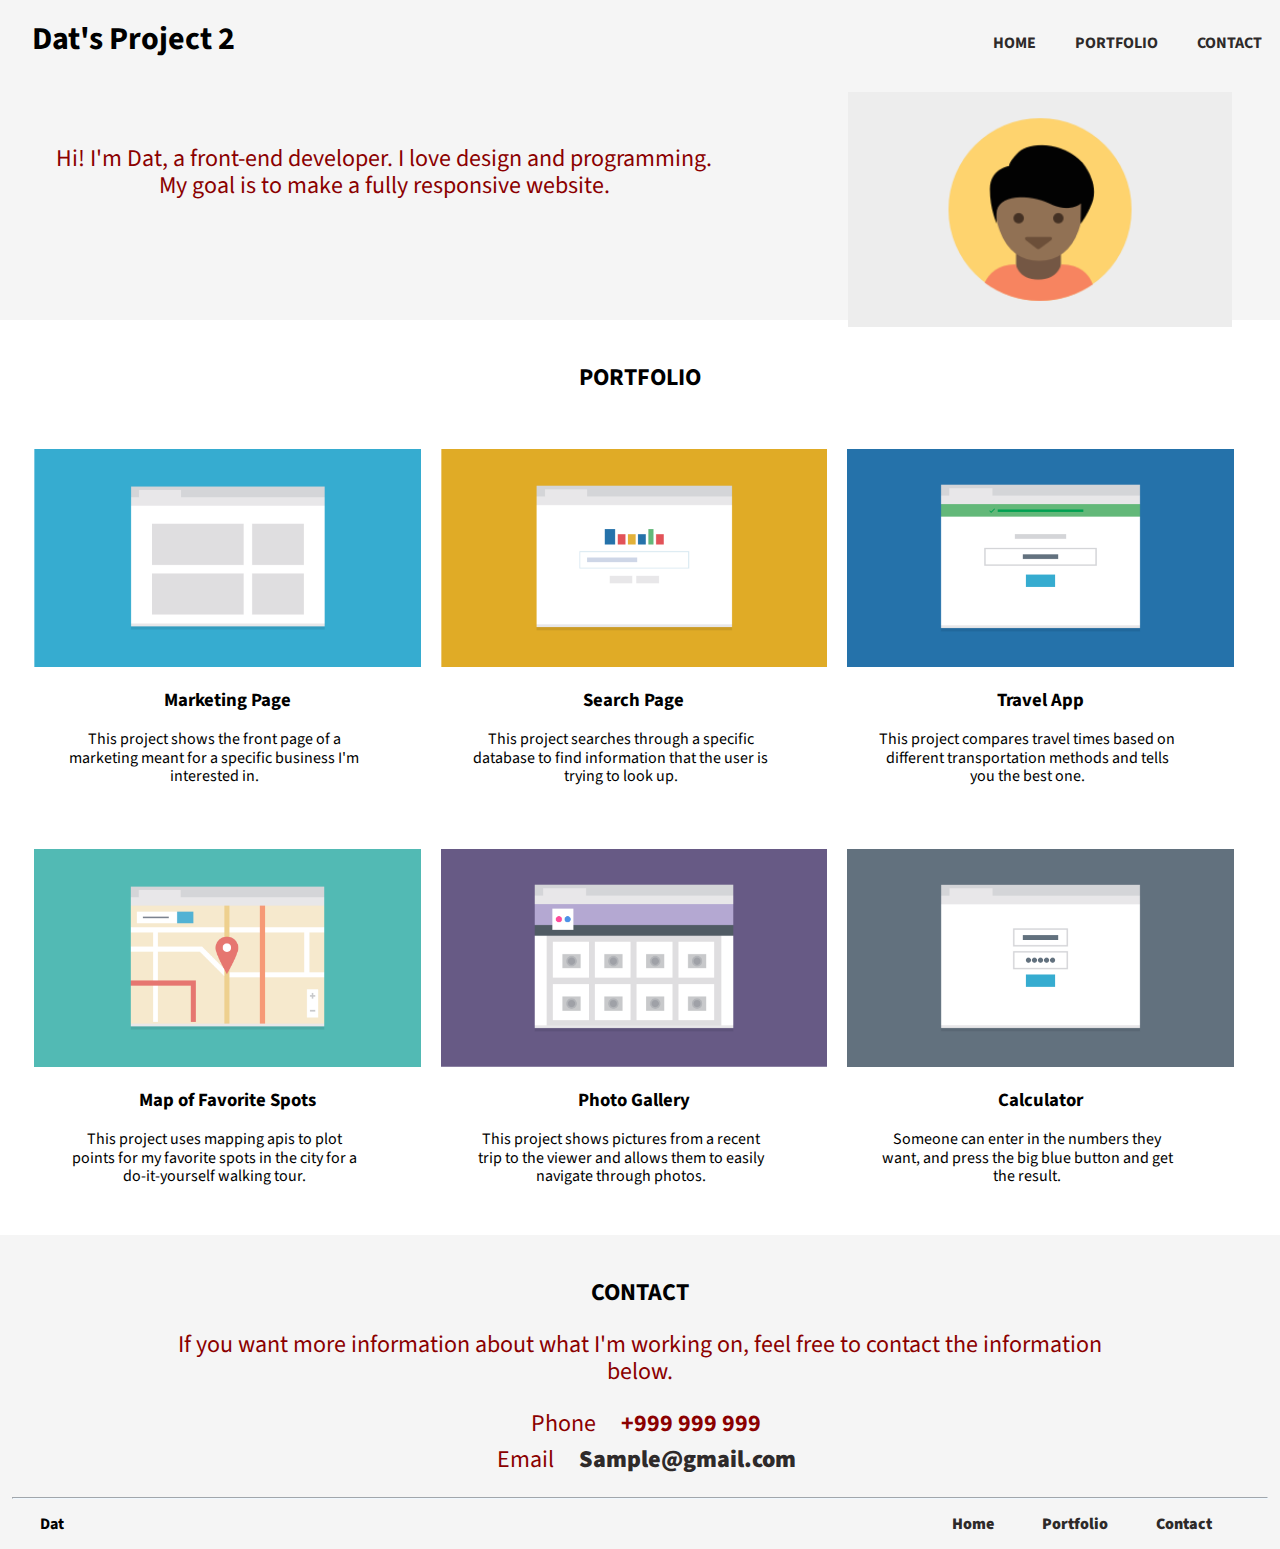
==== commit 95176c5c: "Final" ====
--- a/Project2-Responsive-layout/index.html
+++ b/Project2-Responsive-layout/index.html
@@ -11,7 +11,7 @@
 <body>
    <header class="head" >
     <div class="container clearfix">
-        <h1 class="name"></h1><a href="#">Dat's Project 2</a></h1>
+        <h1 class="name">Dat's Project 2</h1>
             <nav  id="homePage">
                 <ul class="main-nav">
                     <li><a href="#homePage">HOME</a></li>
@@ -75,22 +75,20 @@
     <div id="contact" >
         <h2>CONTACT</h2>
             <p class ="colorOfText">If you want more information about what I'm working on, feel free to contact the information below.</p>
-            <nav>
                 <ul class="information colorOfText">
                     <li>Phone &nbsp; &nbsp; <span class ="phone">+999 999 999</span></li>
                     <li>Email &nbsp; &nbsp; <a href="mailto:Sample@gmail.com" target="_blank"> <span class ="email">Sample@gmail.com</span></a></li>   
                 </ul>
-            </nav>
         <hr id="line">
     
-        <div class="space " id = "contact "> 
+        <div class="space"> 
             <nav >
                 <ul class ="lastSection" >
                     <li class ="leftSide"><a href="#"></a>Dat</li>
-                    <li class ="rightSide" id ="hide"><a href="#homePage"></a>Back to Top</li>
-                    <li class ="rightSide" id ="largeRight"><a href="#contact"></a>Contact</li>
-                    <li class ="rightSide" id ="largeRight"><a href="#portfolio"></a>Portfolio</li>
-                    <li class ="rightSide" id ="largeRight" ><a href="#homePage"></a>Home</li>
+                    <li class ="rightSide" id ="hide"><a href="#homePage">Back to Top</a></li>
+                    <li class ="rightSide" id ="bigContact"><a href="#contact">Contact</a></li>
+                    <li class ="rightSide" id ="bigPortfolio"><a href="#portfolio">Portfolio</a></li>
+                    <li class ="rightSide" id ="bigHome"><a href="#homePage">Home</a></li>
                 </ul>
             </nav>
         </div>
--- a/Project2-Responsive-layout/css/style.css
+++ b/Project2-Responsive-layout/css/style.css
@@ -8,7 +8,7 @@
    font-family: 'Source Sans Pro', sans-serif;
 }
 h1.name{
-   padding-top:1.5rem;
+   font-weight: bolder;
 }
 .head {
    background-color:#F5F5F5;
@@ -21,7 +21,7 @@
    padding: 10px ;
    border: lightgray solid 1px;
    margin: 0.5rem;
-   float: center;
+  
 }
 
 .main-nav {
@@ -29,14 +29,16 @@
 }
 a:link {
    text-decoration: none;
-   color: rgb(46, 42, 42)
+   color: rgb(46, 42, 42);
    font-weight: bolder;
 }
 a:visited {
    color: rgb(46, 42, 42);
    font-weight: bolder;
 }
-
+a:any-link {
+   color: rgb(46, 42, 42)
+ }
 .profileImg { 
    width: 70%;
 }
@@ -99,7 +101,9 @@
 .rightSide {
    float: right;
 }
-#largeRight {
+#bigContact,
+#bigPortfolio,
+#bigHome {
    display:none;
 }
 
@@ -146,7 +150,9 @@
    #hide {
       display:none;
    }
-   #largeRight{
+   #bigContact,
+   #bigPortfolio,
+   #bigHome {
       display:inline;
       margin-right: 3rem;
    }
@@ -162,7 +168,7 @@
    .name {
       position:absolute;
       top:0;
-      left: 4rem;
+      left: 2rem;
    }
    .main-nav {
       position: absolute;
